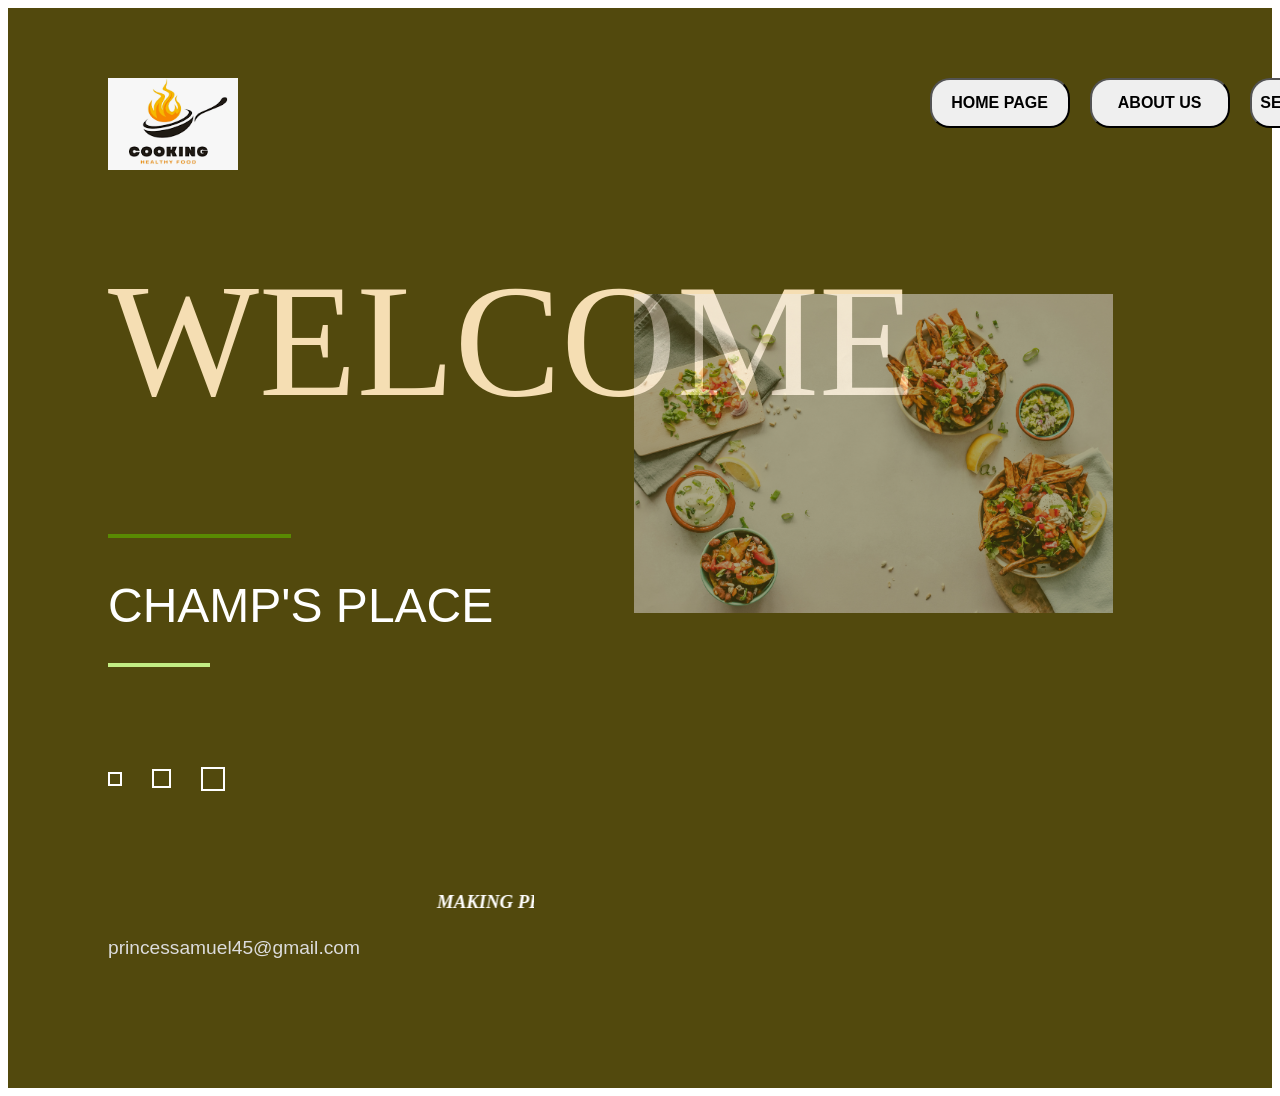
==== index.html @ 6b11e823 "Add JavaScript function     Two functions where added     first function get the valid name of user " ====
<!DOCTYPE html>
<html lang="en">
<head>
    <meta charset="UTF-8">
    <meta name="viewport" content="width=device-width, initial-scale=1.0">
    <title>Document</title>
</head>
<body>
    <style>
        .main-container{
            background-color: rgb(82, 73, 13);
            box-sizing: border-box;
            width: 100%;
            height: 1080px;
            padding-left: 100px;
            padding-right: 100px;
            padding-top: 70px;
        }

        .logo-and-link-container{
            display: flex;
        }

        .home-page{
           margin-left: 65%;
           margin-right: 20px;
        }

        .about-us{
            margin-right:20px;
        }

        .service-paga{
            margin-left: 20px;
        }
        a{
            text-decoration: none;
            color: black;
            font-weight:bolder;
            font-size: larger;
            font-family: 'Gill Sans', 'Gill Sans MT', Calibri, 'Trebuchet MS', sans-serif;
            
            
        }

        button{
            width: 140px;
            height: 50px;
            border-radius: 20px;
        }

        button:hover{
            width: 160px;
            background-color: rgb(151, 173, 6);
            transition: 0.4s;
            
        }

        a:hover{
            color:white;
        }
        .section-container{
            display: flex;
        }
        .section1{
            width: 40%;
            height: 500px;
            
        }
        .welcome{
            margin-top: 75px;
            font-size: 1000%;
            color: wheat;
        }
        .page-info{
            font-family:'Gill Sans', 'Gill Sans MT', Calibri, 'Trebuchet MS', sans-serif;
            font-size: 300%;
            margin-top: 40px;
            color: white;
            
        }

        h3{
            
            margin-top: 100px;
            color: white;
        }
     
        .section2{
            margin-left: 100px;
            margin-top: 120px;
            width: 100%;
            opacity: 0.5;
        }
        .line1{
            margin-top: 100px;
            width: 42%;
            border: 2px solid rgb(89, 138, 2);
        }
        .line2{
            margin-top: 30px;
            width: 23%;
            border: 2px solid rgb(195, 237, 131);
        }
        .box-container{
            display: flex;
            align-items: center;
        }
        .box-one{
            height: 10px;
            width: 10px;
            border: 2px solid white;
            margin-top: 100px;
            
        }

        .box-two{
            height: 15px;
            width: 15px;
            border: 2px solid white;
            margin-top: 100px;
            margin-left: 30px;
        }
        .box-three{
            height: 20px;
            width: 20px;
            border: 2px solid white;
            margin-top: 100px;
            margin-left:30px ;
        }

        p{
            font-family: 'Gill Sans', 'Gill Sans MT', Calibri, 'Trebuchet MS', sans-serif;
            font-size: larger;
            color: gainsboro;
        }



        
       

    </style>
    <div class="main-container">
        <div class="logo-and-link-container">
       <div class="logo"><img src="food_logo.png" width="130px" height="auto"></div>
       <div class="home-page"><button><a href="">HOME PAGE</a></button></div>
       <div class="about-us"><button><a href="about_us.html">ABOUT US</a></button></div>
       <div class="service-page"><button><a href="">SERVICE PAGE</a></button></div>
    </div>
    <div class="section-container">
    <div class="section1">
    <div class="welcome">WELCOME</div>
    <div class="line1"></div>
    <div class="page-info">CHAMP'S PLACE</div>
    <div class="line2"></div>
    <div class="box-container">
        <div class="box-one"></div>
        <div class="box-two"></div>
        <div class="box-three"></div>
    </div>
    <h3><em><marquee> MAKING PEOPLE HAPPY: Eat, Merry, and be Happy 'gotcha'</marquee></em></h3>
    <p>princessamuel45@gmail.com</p>
    </div>
    <div class="section2">
        <img src="food.jpeg" width="89%" height="auto">
    </div>
    </div>
    </div>
    <script>
            let getName = prompt("Enter your name",'name')
            
            function getNameInfo(){
            if(getName.toUpperCase() ==="PRINCE OBOT"){
                alert('VERIFIED')
            }
            else{
                alert('FAILED VERIFICATION')
            }
        }
            getNameInfo()

            let getPassword = prompt("Enter your password")
            function getPasswordInfo(){
                if(getPassword === '123456'){
                    alert("COMPLETE VERIFICATION")
                }
                else{
                    alert('INCOMPLETE VERIFICATION')
                }
            }
            getPasswordInfo()
            
    </script>
</body>
</html>
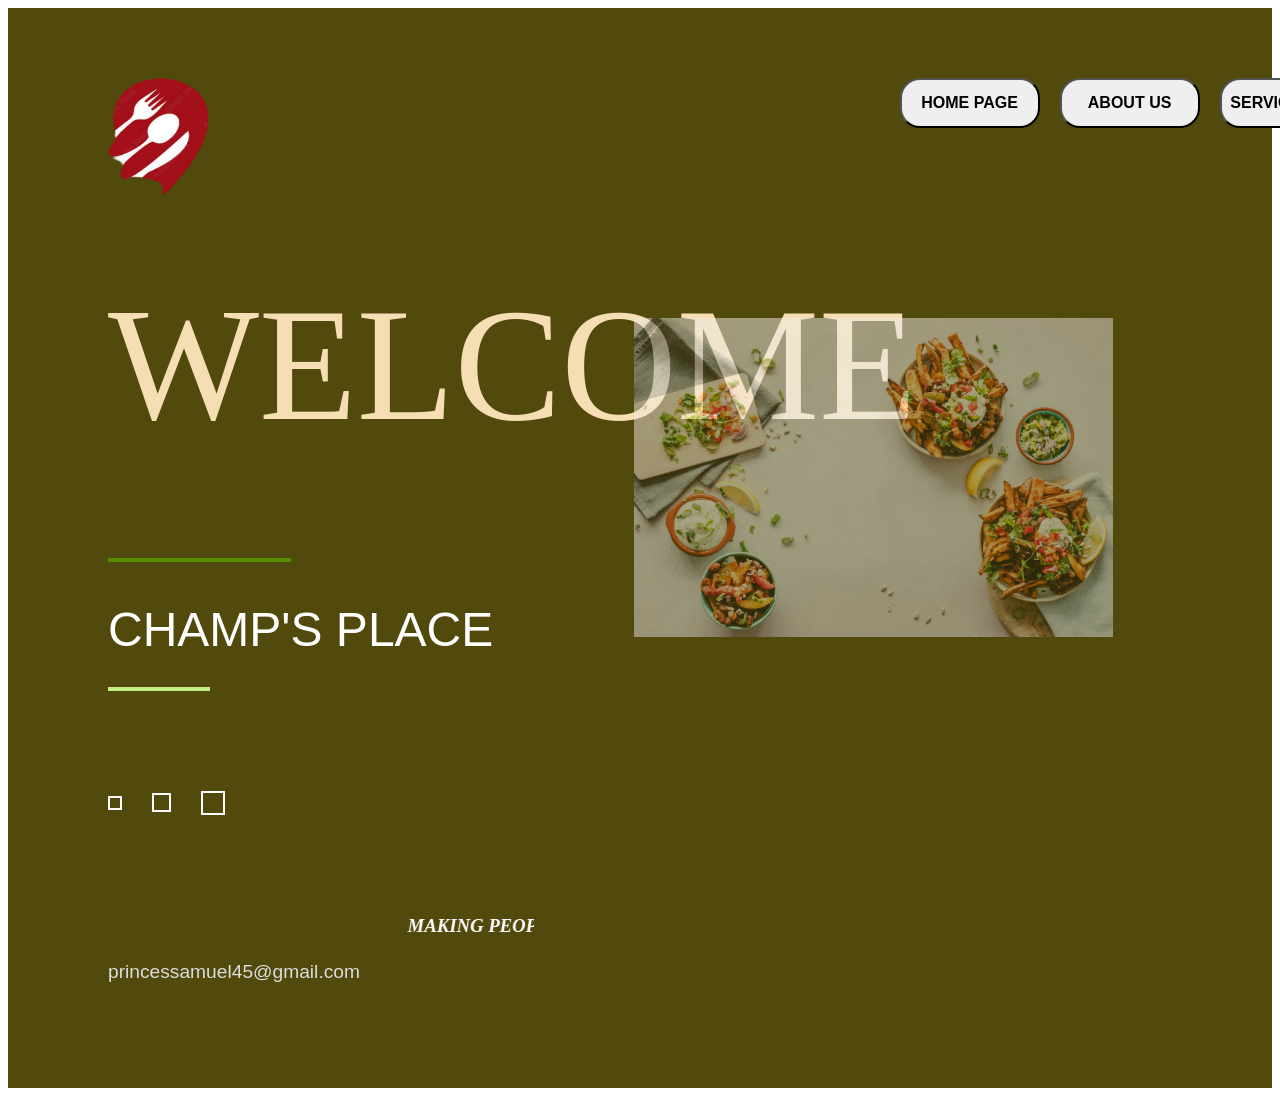
==== commit ec864380: "Add a different logo" ====
--- a/index.html
+++ b/index.html
@@ -143,7 +143,7 @@
     </style>
     <div class="main-container">
         <div class="logo-and-link-container">
-       <div class="logo"><img src="food_logo.png" width="130px" height="auto"></div>
+       <div class="logo"><img src="logo.png" width="100px" height="auto"></div>
        <div class="home-page"><button><a href="">HOME PAGE</a></button></div>
        <div class="about-us"><button><a href="about_us.html">ABOUT US</a></button></div>
        <div class="service-page"><button><a href="">SERVICE PAGE</a></button></div>
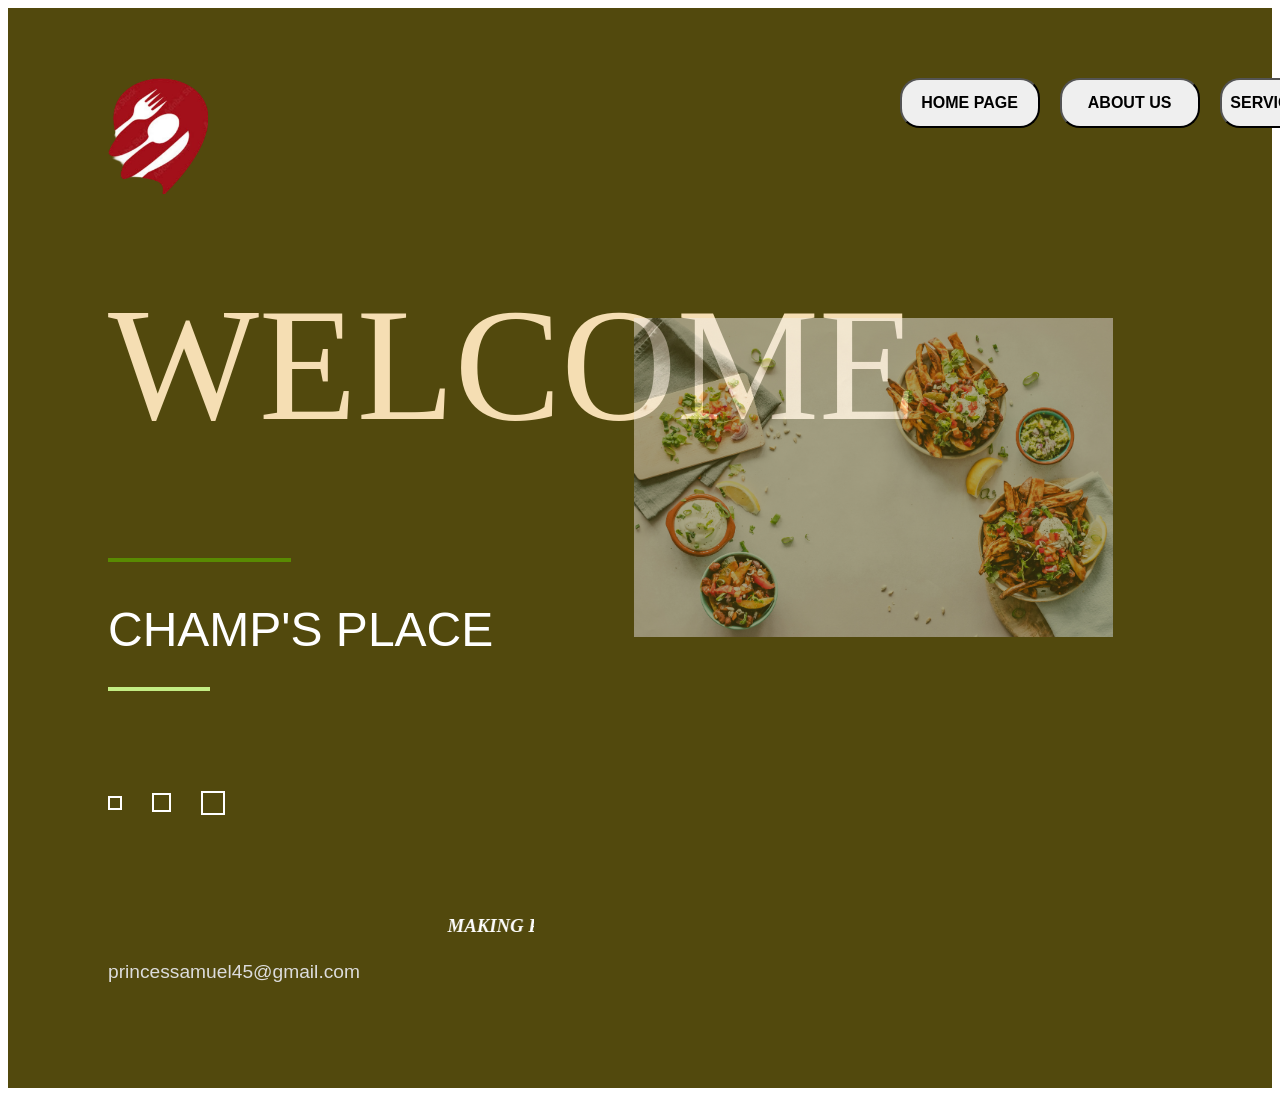
==== commit 001df3d9: "Add service_page link" ====
--- a/index.html
+++ b/index.html
@@ -47,12 +47,13 @@
             width: 140px;
             height: 50px;
             border-radius: 20px;
+            transition: 0.5s;
         }
 
         button:hover{
             width: 160px;
+
             background-color: rgb(151, 173, 6);
-            transition: 0.4s;
             
         }
 
@@ -134,8 +135,7 @@
             font-size: larger;
             color: gainsboro;
         }
-
-
+       
 
         
        
@@ -144,9 +144,9 @@
     <div class="main-container">
         <div class="logo-and-link-container">
        <div class="logo"><img src="logo.png" width="100px" height="auto"></div>
-       <div class="home-page"><button><a href="">HOME PAGE</a></button></div>
+       <div class="home-page"><button><a href="index.html">HOME PAGE</a></button></div>
        <div class="about-us"><button><a href="about_us.html">ABOUT US</a></button></div>
-       <div class="service-page"><button><a href="">SERVICE PAGE</a></button></div>
+       <div class="service-page"><button><a href="service_page.html">SERVICE PAGE</a></button></div>
     </div>
     <div class="section-container">
     <div class="section1">
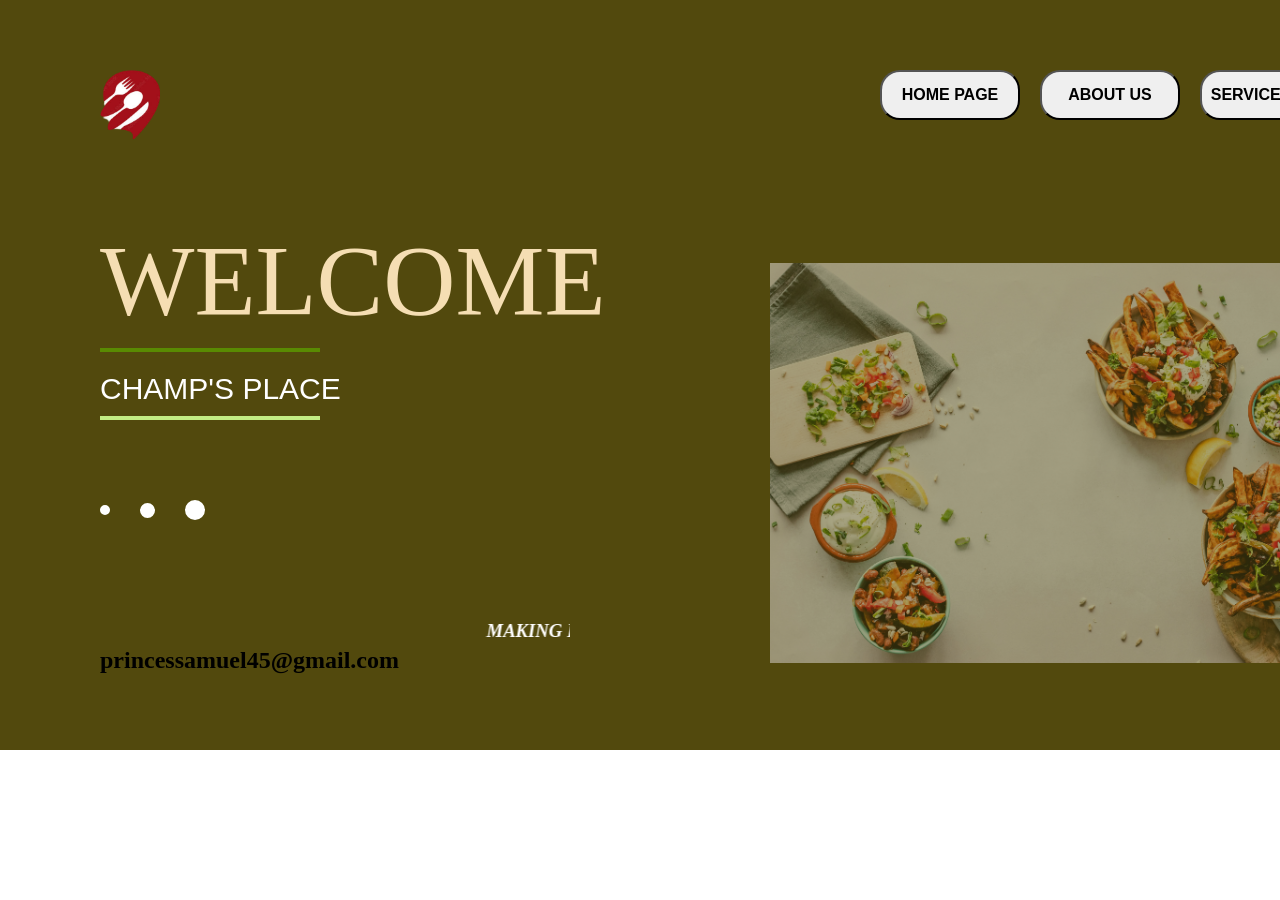
==== commit d9e5f29f: "Modify the measurement using pixel" ====
--- a/index.html
+++ b/index.html
@@ -3,15 +3,20 @@
 <head>
     <meta charset="UTF-8">
     <meta name="viewport" content="width=device-width, initial-scale=1.0">
-    <title>Document</title>
+    <title>home-page</title>
 </head>
 <body>
     <style>
+
+        *{
+            padding: 0px;
+            margin: 0px;
+            box-sizing: border-box;
+        }
         .main-container{
             background-color: rgb(82, 73, 13);
-            box-sizing: border-box;
-            width: 100%;
-            height: 1080px;
+            width: 1500px;
+            height: 750px;
             padding-left: 100px;
             padding-right: 100px;
             padding-top: 70px;
@@ -22,7 +27,7 @@
         }
 
         .home-page{
-           margin-left: 65%;
+           margin-left: 720px;
            margin-right: 20px;
         }
 
@@ -64,19 +69,19 @@
             display: flex;
         }
         .section1{
-            width: 40%;
-            height: 500px;
+            width: 470px;
+            height: auto;
             
         }
         .welcome{
-            margin-top: 75px;
-            font-size: 1000%;
+            margin-top: 80px;
+            font-size: 100px;
             color: wheat;
         }
         .page-info{
             font-family:'Gill Sans', 'Gill Sans MT', Calibri, 'Trebuchet MS', sans-serif;
-            font-size: 300%;
-            margin-top: 40px;
+            font-size: 30px;
+            margin-top: 20px;
             color: white;
             
         }
@@ -88,22 +93,22 @@
         }
      
         .section2{
-            margin-left: 100px;
+            margin-left: 200px;
             margin-top: 120px;
-            width: 100%;
             opacity: 0.5;
         }
         .line1{
-            margin-top: 100px;
-            width: 42%;
+            margin-top: 10px;
+            width: 220px;
             border: 2px solid rgb(89, 138, 2);
         }
         .line2{
-            margin-top: 30px;
-            width: 23%;
+            margin-top: 10px;
+            width: 220px;
             border: 2px solid rgb(195, 237, 131);
         }
         .box-container{
+            margin-top: 20px;
             display: flex;
             align-items: center;
         }
@@ -111,23 +116,28 @@
             height: 10px;
             width: 10px;
             border: 2px solid white;
-            margin-top: 100px;
-            
+            margin-top: 60px;
+            background-color: white;
+            border-radius: 20px;
         }
 
         .box-two{
             height: 15px;
             width: 15px;
             border: 2px solid white;
-            margin-top: 100px;
+            margin-top: 60px;
             margin-left: 30px;
+            background-color: white;
+            border-radius: 20px;
         }
         .box-three{
             height: 20px;
             width: 20px;
             border: 2px solid white;
-            margin-top: 100px;
+            margin-top: 60px;
             margin-left:30px ;
+            background-color: white;
+            border-radius: 20px;
         }
 
         p{
@@ -135,15 +145,13 @@
             font-size: larger;
             color: gainsboro;
         }
-       
-
         
        
 
     </style>
     <div class="main-container">
         <div class="logo-and-link-container">
-       <div class="logo"><img src="logo.png" width="100px" height="auto"></div>
+       <div class="logo"><img src="logo.png" width="60px" height="auto"></div>
        <div class="home-page"><button><a href="index.html">HOME PAGE</a></button></div>
        <div class="about-us"><button><a href="about_us.html">ABOUT US</a></button></div>
        <div class="service-page"><button><a href="service_page.html">SERVICE PAGE</a></button></div>
@@ -160,37 +168,13 @@
         <div class="box-three"></div>
     </div>
     <h3><em><marquee> MAKING PEOPLE HAPPY: Eat, Merry, and be Happy 'gotcha'</marquee></em></h3>
-    <p>princessamuel45@gmail.com</p>
+    <p><h2>princessamuel45@gmail.com</h2></p>
     </div>
     <div class="section2">
-        <img src="food.jpeg" width="89%" height="auto">
+        <img src="food.jpeg" width="600px" height="auto">
     </div>
     </div>
     </div>
-    <script>
-            let getName = prompt("Enter your name",'name')
-            
-            function getNameInfo(){
-            if(getName.toUpperCase() ==="PRINCE OBOT"){
-                alert('VERIFIED')
-            }
-            else{
-                alert('FAILED VERIFICATION')
-            }
-        }
-            getNameInfo()
-
-            let getPassword = prompt("Enter your password")
-            function getPasswordInfo(){
-                if(getPassword === '123456'){
-                    alert("COMPLETE VERIFICATION")
-                }
-                else{
-                    alert('INCOMPLETE VERIFICATION')
-                }
-            }
-            getPasswordInfo()
-            
-    </script>
+    
 </body>
 </html>
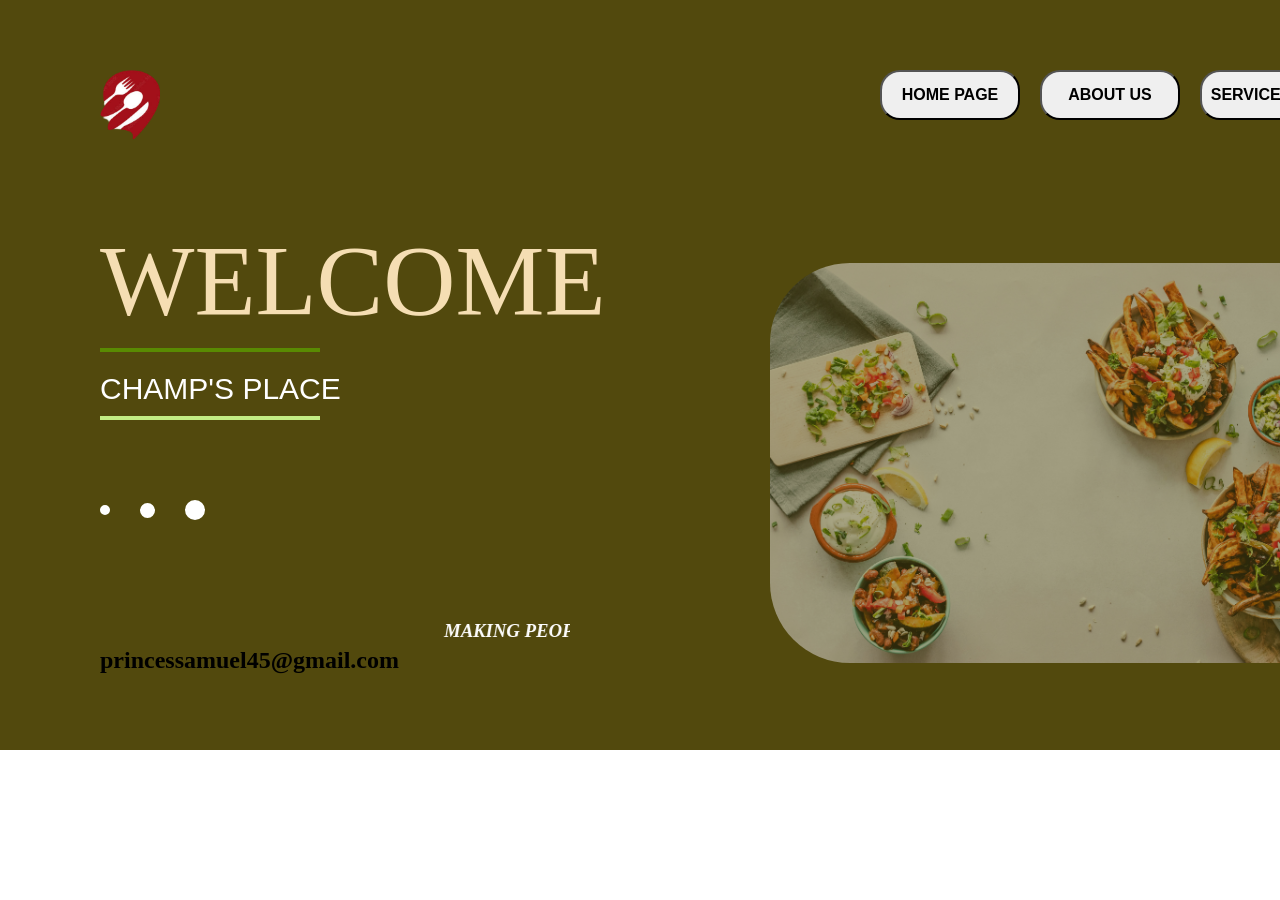
==== commit e0d00a52: "Add border radius" ====
--- a/index.html
+++ b/index.html
@@ -96,6 +96,7 @@
             margin-left: 200px;
             margin-top: 120px;
             opacity: 0.5;
+            
         }
         .line1{
             margin-top: 10px;
@@ -171,7 +172,7 @@
     <p><h2>princessamuel45@gmail.com</h2></p>
     </div>
     <div class="section2">
-        <img src="food.jpeg" width="600px" height="auto">
+        <img style="border-radius: 80px;" src="food.jpeg" width="600px" height="auto">
     </div>
     </div>
     </div>
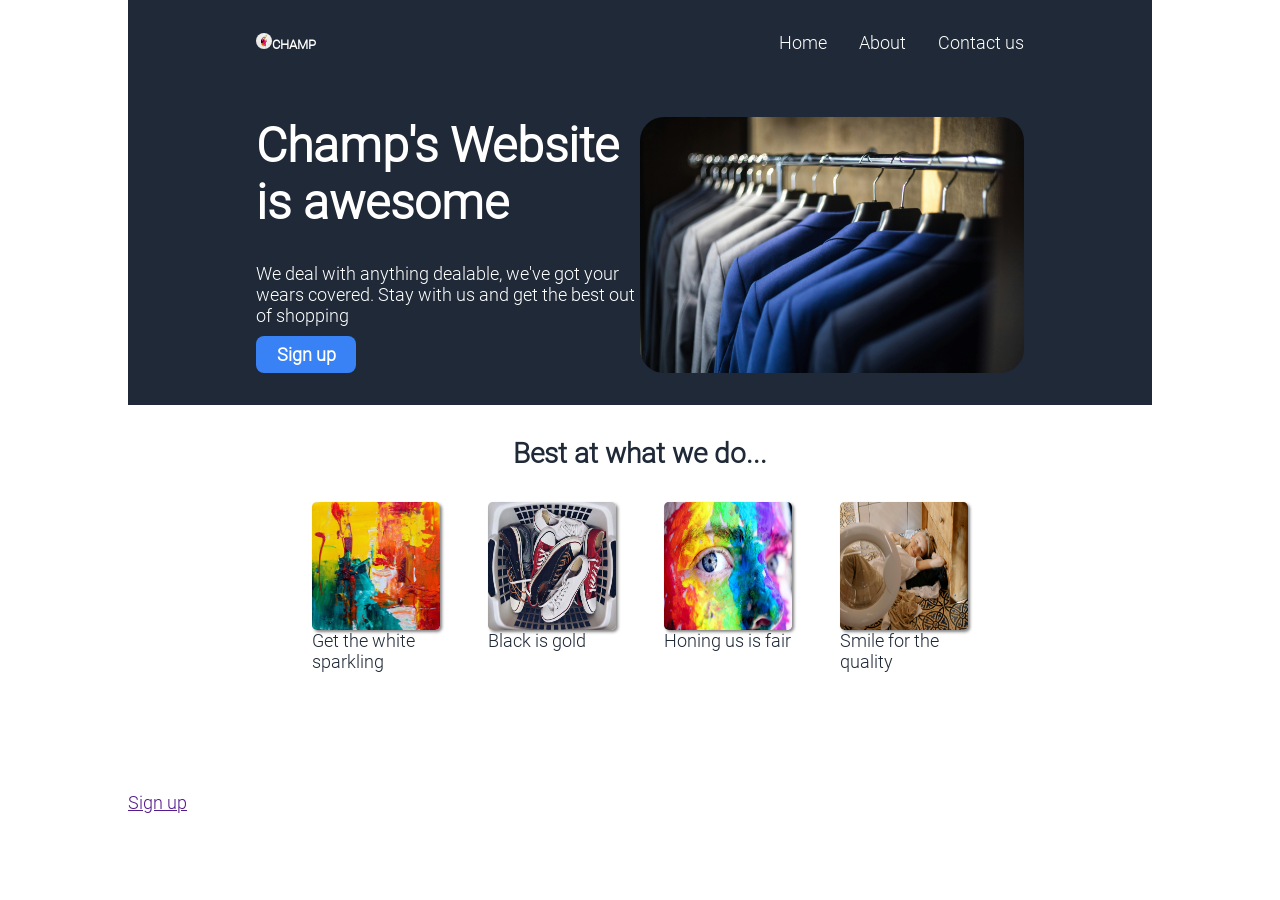
==== commit d8b1da1c: "Structure and style the header section" ====
--- a/index.html
+++ b/index.html
@@ -1,181 +1,70 @@
-<!DOCTYPE html>
-<html lang="en">
-<head>
-    <meta charset="UTF-8">
-    <meta name="viewport" content="width=device-width, initial-scale=1.0">
-    <title>home-page</title>
-</head>
-<body>
-    <style>
-
-        *{
-            padding: 0px;
-            margin: 0px;
-            box-sizing: border-box;
-        }
-        .main-container{
-            background-color: rgb(82, 73, 13);
-            width: 1500px;
-            height: 750px;
-            padding-left: 100px;
-            padding-right: 100px;
-            padding-top: 70px;
-        }
-
-        .logo-and-link-container{
-            display: flex;
-        }
-
-        .home-page{
-           margin-left: 720px;
-           margin-right: 20px;
-        }
-
-        .about-us{
-            margin-right:20px;
-        }
-
-        .service-paga{
-            margin-left: 20px;
-        }
-        a{
-            text-decoration: none;
-            color: black;
-            font-weight:bolder;
-            font-size: larger;
-            font-family: 'Gill Sans', 'Gill Sans MT', Calibri, 'Trebuchet MS', sans-serif;
-            
-            
-        }
-
-        button{
-            width: 140px;
-            height: 50px;
-            border-radius: 20px;
-            transition: 0.5s;
-        }
-
-        button:hover{
-            width: 160px;
-
-            background-color: rgb(151, 173, 6);
-            
-        }
-
-        a:hover{
-            color:white;
-        }
-        .section-container{
-            display: flex;
-        }
-        .section1{
-            width: 470px;
-            height: auto;
-            
-        }
-        .welcome{
-            margin-top: 80px;
-            font-size: 100px;
-            color: wheat;
-        }
-        .page-info{
-            font-family:'Gill Sans', 'Gill Sans MT', Calibri, 'Trebuchet MS', sans-serif;
-            font-size: 30px;
-            margin-top: 20px;
-            color: white;
-            
-        }
-
-        h3{
-            
-            margin-top: 100px;
-            color: white;
-        }
-     
-        .section2{
-            margin-left: 200px;
-            margin-top: 120px;
-            opacity: 0.5;
-            
-        }
-        .line1{
-            margin-top: 10px;
-            width: 220px;
-            border: 2px solid rgb(89, 138, 2);
-        }
-        .line2{
-            margin-top: 10px;
-            width: 220px;
-            border: 2px solid rgb(195, 237, 131);
-        }
-        .box-container{
-            margin-top: 20px;
-            display: flex;
-            align-items: center;
-        }
-        .box-one{
-            height: 10px;
-            width: 10px;
-            border: 2px solid white;
-            margin-top: 60px;
-            background-color: white;
-            border-radius: 20px;
-        }
-
-        .box-two{
-            height: 15px;
-            width: 15px;
-            border: 2px solid white;
-            margin-top: 60px;
-            margin-left: 30px;
-            background-color: white;
-            border-radius: 20px;
-        }
-        .box-three{
-            height: 20px;
-            width: 20px;
-            border: 2px solid white;
-            margin-top: 60px;
-            margin-left:30px ;
-            background-color: white;
-            border-radius: 20px;
-        }
-
-        p{
-            font-family: 'Gill Sans', 'Gill Sans MT', Calibri, 'Trebuchet MS', sans-serif;
-            font-size: larger;
-            color: gainsboro;
-        }
-        
-       
-
-    </style>
-    <div class="main-container">
-        <div class="logo-and-link-container">
-       <div class="logo"><img src="logo.png" width="60px" height="auto"></div>
-       <div class="home-page"><button><a href="index.html">HOME PAGE</a></button></div>
-       <div class="about-us"><button><a href="about_us.html">ABOUT US</a></button></div>
-       <div class="service-page"><button><a href="service_page.html">SERVICE PAGE</a></button></div>
-    </div>
-    <div class="section-container">
-    <div class="section1">
-    <div class="welcome">WELCOME</div>
-    <div class="line1"></div>
-    <div class="page-info">CHAMP'S PLACE</div>
-    <div class="line2"></div>
-    <div class="box-container">
-        <div class="box-one"></div>
-        <div class="box-two"></div>
-        <div class="box-three"></div>
-    </div>
-    <h3><em><marquee> MAKING PEOPLE HAPPY: Eat, Merry, and be Happy 'gotcha'</marquee></em></h3>
-    <p><h2>princessamuel45@gmail.com</h2></p>
-    </div>
-    <div class="section2">
-        <img style="border-radius: 80px;" src="food.jpeg" width="600px" height="auto">
-    </div>
-    </div>
-    </div>
-    
-</body>
-</html>
+<!DOCTYPE html>
+<html lang="en">
+<head>
+    <meta charset="UTF-8">
+    <meta name="viewport" content="width=device-width, initial-scale=1.0">
+    <link rel="stylesheet" href="pages/style.css">
+    <title>Landing Page</title>
+</head>
+<body>
+    <header>
+        <h2 class="logo-text"><img class="logo-icon" src="images/logo.jpeg" alt="">CHAMP</h2>
+        <nav>
+            <ul>
+                <li><a href="#">Home</a></li>
+                <li><a href="#">About</a></li>
+                <li><a href="#">Contact us</a></li>
+            </ul>
+        </nav>
+    </header>
+    <main>
+        <article class="website-description-article">
+            <section class="text-section">
+                <section class="sub-text-section">
+                <h1>Champ's Website is awesome</h1>
+                <p>We deal with anything dealable, we've got your wears covered. Stay with us and get the best out of shopping</p>
+                </section>
+                <a href="#">Sign up</a>
+            </section>
+            <section class="image-section">
+                <img src="images/clothes.jpg" alt="clothes-pic">
+            </section>
+        </article>
+        <article class="random-information-article">
+            <h2>Best at what we do...</h2>
+            <section class="random-information-section">
+                <section>
+                <img src="images/paint1.jpeg" alt="">
+                <p>Get the white sparkling</p>
+                </section>
+                <section>
+                    <img src="images/clothes2.jpg" alt="">
+                    <p>Black is gold</p>
+                </section>
+                <section>
+                    <img src="images/paint2.jpeg" alt="">
+                    <p>Honing us is fair</p>
+                </section>
+                <section>
+                    <img src="images/clothes3.jpg" alt="">
+                    <p>Smile for the quality</p>
+                </section>
+            </section>
+        </article>
+        <article class="testimonial-article">
+            <section>I really recommend anyone who desire to work with <span>Champ</span>. It is quite a very pleasant experience working with them.</section>
+            <p>Williams, F.</p>
+        </article>
+        <article class="sign-up-product-article">
+            <section>
+                <h3>Call to action! it's time!</h3>
+                <p>Sign up for our product for clicking that button right over there</p>
+            </section>
+            <a href="">Sign up</a>
+        </article>
+    </main>
+    <footer>
+        Copyright &copy; The Odin Project 2021
+    </footer>
+</body>
+</html>
--- a/pages/style.css
+++ b/pages/style.css
@@ -0,0 +1,135 @@
+*, *::before, *::after{
+    box-sizing: border-box;
+    padding: 0;
+    margin: 0;
+}
+:root{
+    --cl-lightblue : #3882F6;
+    --cl-darkblue :#1F2937;
+    --cl-white : white;
+
+    --fw-bold : 900;
+    --fw-light : 400;
+
+    --fs-big : 3rem;
+    --fs-small : .8rem;
+    --fs-medium : 1.15rem;
+
+    --pd-big : 2rem 8rem;
+}
+@font-face {
+    font-family: Roboto;
+    src: url(../fonts/Roboto/Roboto-Bold.ttf);
+    font-weight: var(--fw-bold);
+}
+@font-face {
+    font-family: Roboto;
+    src: url(../fonts/Roboto/Roboto-Light.ttf);
+    font-weight: var(--fw-light);
+}
+body{
+    display: flex;
+    flex-direction: column;
+    padding: 0 8rem;
+    font-family: Roboto;
+    font-size: var(--fs-medium);
+    font-weight: var(--fw-light);
+    color: var(--cl-white);
+}
+header, .website-description-article, footer{
+    padding: var(--pd-big);
+}
+header{
+    display: flex;
+    align-items: center;
+    justify-content: space-between;
+    background: var(--cl-darkblue);
+}
+.logo-text{
+    font-family: Roboto, sans-serif;
+    font-weight: var(--fw-bold);
+    font-size: var(--fs-small);
+    color: var(--cl-white);
+}
+.logo-icon{
+    max-width: 1rem;
+    height: 1rem;
+    border-radius: 50%;
+}
+nav ul{
+    display: flex;
+    gap: 2rem;
+}
+nav ul li{
+    list-style: none;
+}
+nav ul li a{
+    text-decoration: none;
+    color: var(--cl-white);
+}
+main{
+    display: flex;
+    flex-direction: column;
+}
+.website-description-article{
+    display: flex;
+    justify-content: space-between;
+    background: var(--cl-darkblue);
+}
+.text-section{
+    flex: 1;
+    display: flex;
+    flex-direction: column;
+    justify-content: space-between;
+}
+.text-section h1{
+    font-weight: var(--fw-bold);
+    font-size: var(--fs-big);
+}
+.text-section a{
+    text-decoration: none;
+    background: var(--cl-lightblue);
+    border-radius: .5rem;
+    color: var(--cl-white);
+    padding: .5rem;
+    max-width: 100px;
+    text-align: center;
+    font-weight: var(--fw-bold);
+}
+.sub-text-section{
+    display: flex;
+    flex-direction: column;
+    gap: 2rem;
+}
+.image-section{
+    flex: 1;
+    display: flex;
+}
+.image-section img{
+    width: 100%;
+    border-radius: 1.5rem;
+}
+.random-information-article{
+    display: flex;
+    flex-direction: column;
+    align-items: center;
+    gap: 2rem;
+    padding: var(--pd-big);
+    color: var(--cl-darkblue);
+}
+.random-information-section{
+    display: flex;
+    justify-content: center;
+    gap: 3rem;
+}
+.random-information-section section{
+    display: flex;
+    flex-direction: column;
+    max-width: 8rem;
+}
+.random-information-section img{
+    width: 100%;
+    height: 8rem;
+    border-radius: .3rem;
+    box-shadow: 2px 2px 3px rgb(14, 11, 11, 0.5);
+}
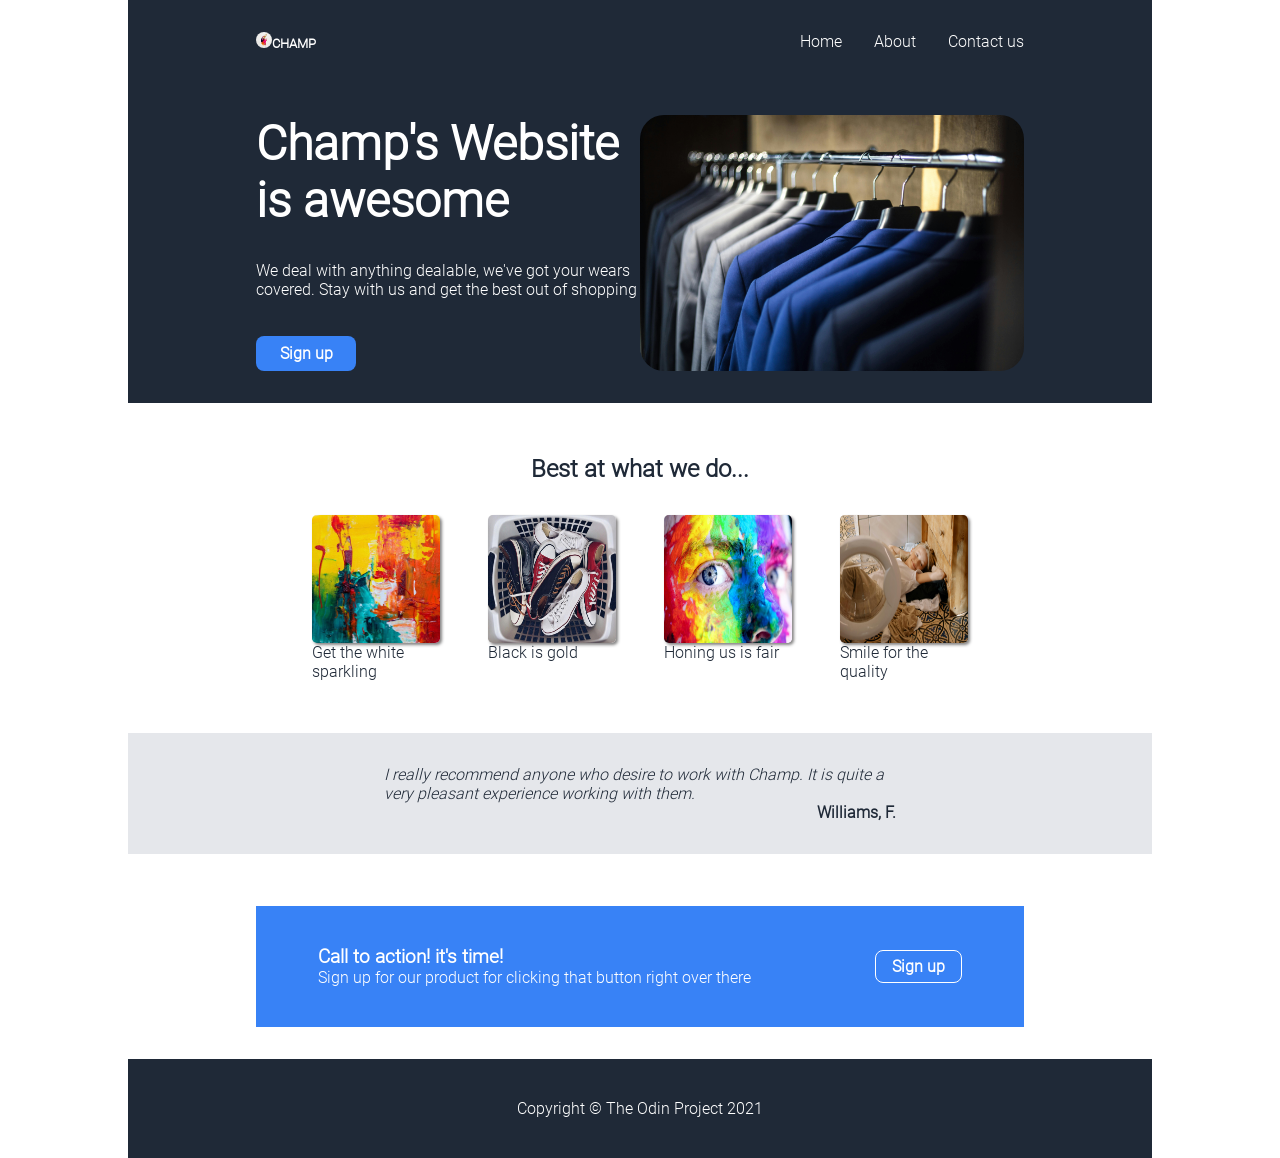
==== commit 431e6194: "Style the main section and footer" ====
--- a/index.html
+++ b/index.html
@@ -56,11 +56,13 @@
             <p>Williams, F.</p>
         </article>
         <article class="sign-up-product-article">
+        <section class="sign-up-product-section">
             <section>
                 <h3>Call to action! it's time!</h3>
                 <p>Sign up for our product for clicking that button right over there</p>
             </section>
             <a href="">Sign up</a>
+        </section>
         </article>
     </main>
     <footer>
--- a/pages/style.css
+++ b/pages/style.css
@@ -6,6 +6,7 @@
 :root{
     --cl-lightblue : #3882F6;
     --cl-darkblue :#1F2937;
+    --cl-lightgrey : #E5E7EB;
     --cl-white : white;
 
     --fw-bold : 900;
@@ -13,10 +14,14 @@
 
     --fs-big : 3rem;
     --fs-small : .8rem;
-    --fs-medium : 1.15rem;
+    --fs-medium : 1rem;
 
     --pd-big : 2rem 8rem;
+    --pd-x : 0 8rem;
+    --pd-y : 2.5rem 0;
+
 }
+
 @font-face {
     font-family: Roboto;
     src: url(../fonts/Roboto/Roboto-Bold.ttf);
@@ -27,11 +32,12 @@
     src: url(../fonts/Roboto/Roboto-Light.ttf);
     font-weight: var(--fw-light);
 }
+
 body{
     display: flex;
     flex-direction: column;
     padding: 0 8rem;
-    font-family: Roboto;
+    font-family: Roboto, sans-serif;
     font-size: var(--fs-medium);
     font-weight: var(--fw-light);
     color: var(--cl-white);
@@ -70,6 +76,7 @@
 main{
     display: flex;
     flex-direction: column;
+    gap: 20px;
 }
 .website-description-article{
     display: flex;
@@ -132,4 +139,44 @@
     height: 8rem;
     border-radius: .3rem;
     box-shadow: 2px 2px 3px rgb(14, 11, 11, 0.5);
+}
+.testimonial-article{
+    padding: var(--pd-big);
+    background: var(--cl-lightgrey);
+}
+.testimonial-article section{
+    padding: var(--pd-x);
+    font-weight: var(--fw-light);
+    font-style: italic;
+    color: var(--cl-darkblue);
+}
+.testimonial-article p{
+    padding: var(--pd-x);
+    color: var(--cl-darkblue);
+    font-weight: var(--fw-bold);
+    font-size: var(--fs-medium);
+    text-align: right;
+}
+.sign-up-product-article{
+    padding: var(--pd-big);
+}
+.sign-up-product-section{
+    display: flex;
+    justify-content: space-around;
+    align-items: center;
+    background: var(--cl-lightblue);
+    padding: var(--pd-y);
+}
+.sign-up-product-section a{
+    text-decoration: none;
+    border: 0.1rem solid var(--cl-white);
+    color: var(--cl-white);
+    font-weight: var(--fw-bold);
+    padding: .4rem 1rem;
+    border-radius: .5rem;
+}
+footer{
+    text-align: center;
+    padding: var(--pd-y);
+    background: var(--cl-darkblue);
 }
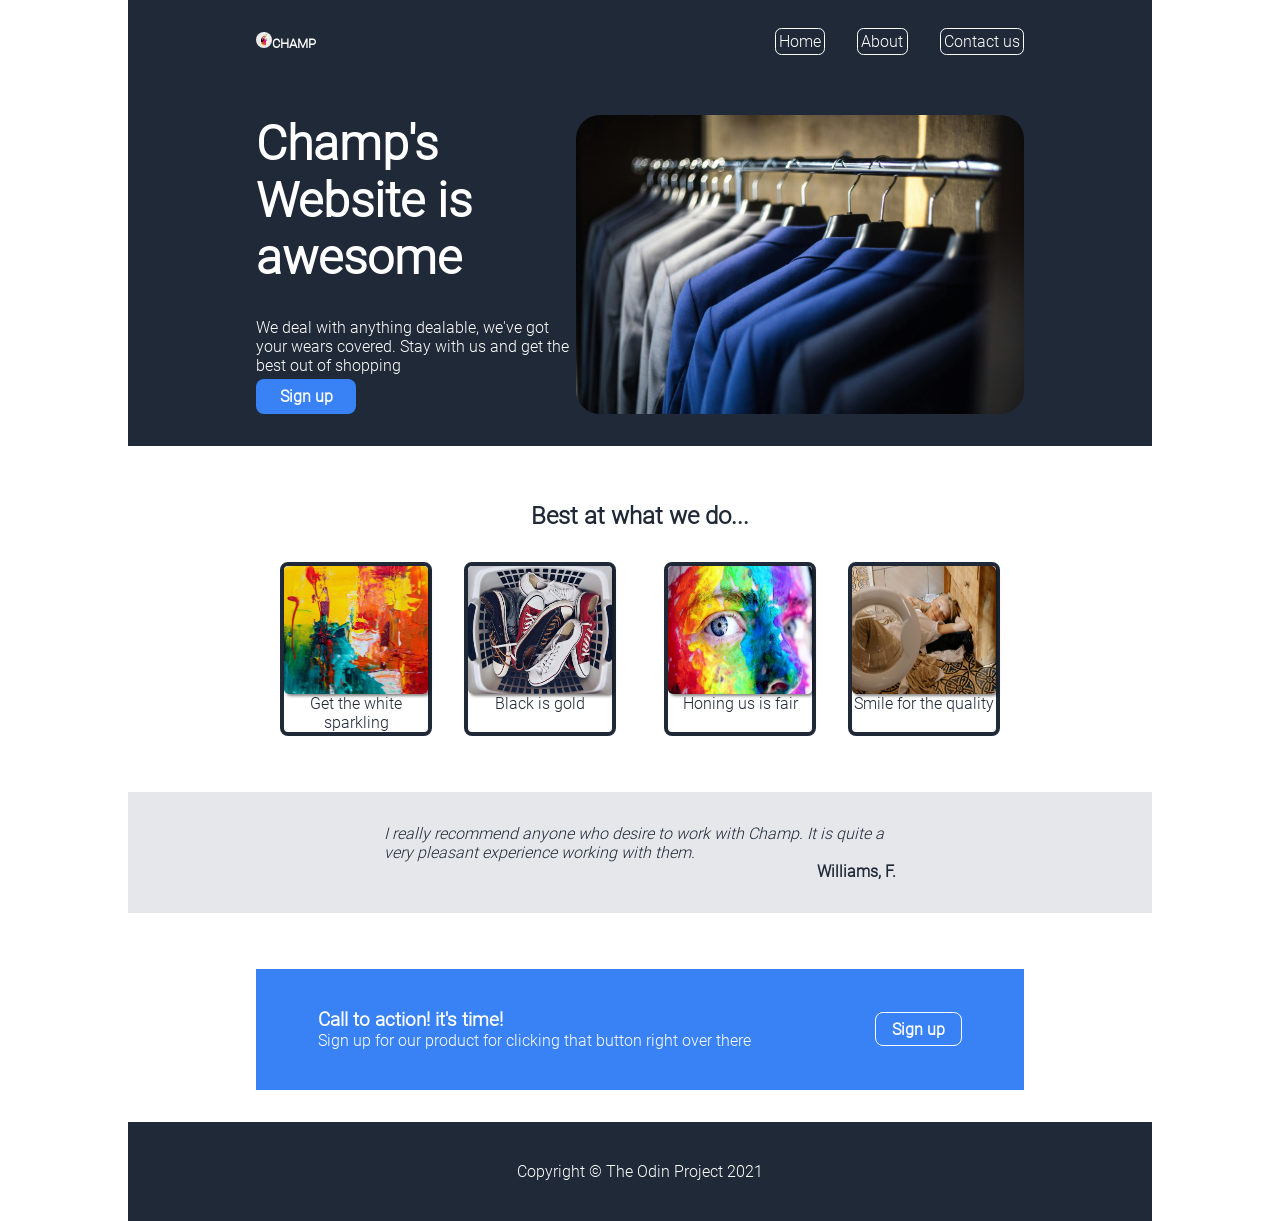
==== commit 47b8e1c7: "Add media query for better view on mobile device" ====
--- a/index.html
+++ b/index.html
@@ -1,72 +1,88 @@
 <!DOCTYPE html>
 <html lang="en">
-<head>
-    <meta charset="UTF-8">
-    <meta name="viewport" content="width=device-width, initial-scale=1.0">
-    <link rel="stylesheet" href="pages/style.css">
+  <head>
+    <meta charset="UTF-8" />
+    <meta name="viewport" content="width=device-width, initial-scale=1.0" />
+    <link rel="stylesheet" href="pages/style.css" />
     <title>Landing Page</title>
-</head>
-<body>
+  </head>
+  <body>
+    <div class="content">
     <header>
-        <h2 class="logo-text"><img class="logo-icon" src="images/logo.jpeg" alt="">CHAMP</h2>
+      <div class="sub-header">
+        <h2 class="logo-text">
+          <img class="logo-icon" src="images/logo.jpeg" alt="" />CHAMP
+        </h2>
         <nav>
-            <ul>
-                <li><a href="#">Home</a></li>
-                <li><a href="#">About</a></li>
-                <li><a href="#">Contact us</a></li>
-            </ul>
+          <ul>
+            <li><a href="#">Home</a></li>
+            <li><a href="#">About</a></li>
+            <li><a href="#">Contact us</a></li>
+          </ul>
         </nav>
+    </div>
     </header>
     <main>
-        <article class="website-description-article">
-            <section class="text-section">
-                <section class="sub-text-section">
-                <h1>Champ's Website is awesome</h1>
-                <p>We deal with anything dealable, we've got your wears covered. Stay with us and get the best out of shopping</p>
-                </section>
-                <a href="#">Sign up</a>
-            </section>
-            <section class="image-section">
-                <img src="images/clothes.jpg" alt="clothes-pic">
-            </section>
-        </article>
-        <article class="random-information-article">
-            <h2>Best at what we do...</h2>
-            <section class="random-information-section">
-                <section>
-                <img src="images/paint1.jpeg" alt="">
-                <p>Get the white sparkling</p>
-                </section>
-                <section>
-                    <img src="images/clothes2.jpg" alt="">
-                    <p>Black is gold</p>
-                </section>
-                <section>
-                    <img src="images/paint2.jpeg" alt="">
-                    <p>Honing us is fair</p>
-                </section>
-                <section>
-                    <img src="images/clothes3.jpg" alt="">
-                    <p>Smile for the quality</p>
-                </section>
-            </section>
-        </article>
-        <article class="testimonial-article">
-            <section>I really recommend anyone who desire to work with <span>Champ</span>. It is quite a very pleasant experience working with them.</section>
-            <p>Williams, F.</p>
-        </article>
-        <article class="sign-up-product-article">
+      <article class="website-description-article">
+        <section class="text-section">
+          <section class="sub-text-section">
+            <h1>Champ's Website is awesome</h1>
+            <p>
+              We deal with anything dealable, we've got your wears covered. Stay
+              with us and get the best out of shopping
+            </p>
+          </section>
+          <a href="#">Sign up</a>
+        </section>
+        <section class="image-section">
+          <img src="images/clothes.jpg" alt="clothes-pic" />
+        </section>
+      </article>
+      <article class="random-information-article">
+        <h2>Best at what we do...</h2>
+        <section class="random-information-section">
+        <div class="partition-section">
+          <section>
+            <img src="images/paint1.jpeg" alt="" />
+            <p>Get the white sparkling</p>
+          </section>
+          <section>
+            <img src="images/clothes2.jpg" alt="" />
+            <p>Black is gold</p>
+          </section>
+          </div>
+          <div class="partition-section">
+          <section>
+            <img src="images/paint2.jpeg" alt="" />
+            <p>Honing us is fair</p>
+          </section>
+          <section>
+            <img src="images/clothes3.jpg" alt="" />
+            <p>Smile for the quality</p>
+          </section>
+          </div>
+        </section>
+      </article>
+      <article class="testimonial-article">
+        <section>
+          I really recommend anyone who desire to work with <span>Champ</span>.
+          It is quite a very pleasant experience working with them.
+        </section>
+        <p>Williams, F.</p>
+      </article>
+      <article class="sign-up-product-article">
         <section class="sign-up-product-section">
-            <section>
-                <h3>Call to action! it's time!</h3>
-                <p>Sign up for our product for clicking that button right over there</p>
-            </section>
-            <a href="">Sign up</a>
+          <section>
+            <h3>Call to action! it's time!</h3>
+            <p>
+              Sign up for our product for clicking that button right over there
+            </p>
+          </section>
+          <a href="">Sign up</a>
         </section>
-        </article>
+      </article>
     </main>
-    <footer>
-        Copyright &copy; The Odin Project 2021
-    </footer>
-</body>
-</html>+    <footer>Copyright &copy; The Odin Project 2021</footer>
+    </div>
+  </body>
+</html>
--- a/pages/style.css
+++ b/pages/style.css
@@ -1,182 +1,261 @@
-*, *::before, *::after{
-    box-sizing: border-box;
+*,
+*::before,
+*::after {
+  box-sizing: border-box;
+  padding: 0;
+  margin: 0;
+}
+:root {
+  --cl-lightblue: #3882f6;
+  --cl-darkblue: #1f2937;
+  --cl-lightgrey: #e5e7eb;
+  --cl-white: white;
+
+  --fw-bold: 900;
+  --fw-light: 400;
+
+  --fs-big: 3rem;
+  --fs-small: 0.8rem;
+  --fs-medium: 1rem;
+
+  --pd-big: 2rem 8rem;
+  --pd-x: 0 8rem;
+  --pd-y: 2.5rem 0;
+}
+
+@font-face {
+  font-family: Roboto;
+  src: url(../fonts/Roboto/Roboto-Bold.ttf);
+  font-weight: var(--fw-bold);
+}
+@font-face {
+  font-family: Roboto;
+  src: url(../fonts/Roboto/Roboto-Light.ttf);
+  font-weight: var(--fw-light);
+}
+
+body {
+  display: flex;
+  flex-direction: column;
+  align-items: center;
+  padding: 0 8rem;
+  font-family: Roboto, sans-serif;
+  font-size: var(--fs-medium);
+  font-weight: var(--fw-light);
+  color: var(--cl-white);
+}
+header,
+.website-description-article,
+footer {
+  padding: var(--pd-big);
+}
+header {
+  display: flex;
+  background: var(--cl-darkblue);
+}
+.sub-header {
+  display: flex;
+  flex: 1;
+  align-items: center;
+  justify-content: space-between;
+}
+.logo-text {
+  flex: 1;
+  font-family: Roboto, sans-serif;
+  font-weight: var(--fw-bold);
+  font-size: var(--fs-small);
+  color: var(--cl-white);
+}
+.logo-icon {
+  max-width: 1rem;
+  height: 1rem;
+  border-radius: 50%;
+}
+nav ul {
+  display: flex;
+  flex: 1;
+  gap: 2rem;
+}
+nav ul li {
+  list-style: none;
+}
+nav ul li a {
+  text-decoration: none;
+  color: var(--cl-white);
+  border: 0.1rem solid var(--cl-white);
+  padding: 0.2rem;
+  border-radius: 0.4rem;
+  transition: border 0.2s;
+}
+nav ul li a:hover {
+  border-color: transparent;
+}
+main {
+  display: flex;
+  flex-direction: column;
+  gap: 1.5rem;
+}
+.website-description-article {
+  display: flex;
+  justify-content: space-between;
+  background: var(--cl-darkblue);
+}
+.text-section {
+  max-width: 30rem;
+  min-width: 20rem;
+  display: flex;
+  flex-direction: column;
+  justify-content: space-between;
+}
+.text-section h1 {
+  font-weight: var(--fw-bold);
+  font-size: var(--fs-big);
+}
+.text-section a {
+  text-decoration: none;
+  background: var(--cl-lightblue);
+  border-radius: 0.5rem;
+  color: var(--cl-white);
+  padding: 0.5rem;
+  max-width: 100px;
+  text-align: center;
+  font-weight: var(--fw-bold);
+}
+.sub-text-section {
+  display: flex;
+  flex-direction: column;
+  gap: 2rem;
+}
+.image-section {
+  max-width: 30rem;
+  min-width: 20rem;
+  display: flex;
+}
+.image-section img {
+  width: 100%;
+  border-radius: 1.5rem;
+}
+.random-information-article {
+  display: flex;
+  flex-direction: column;
+  align-items: center;
+  gap: 2rem;
+  padding: var(--pd-big);
+  color: var(--cl-darkblue);
+}
+.random-information-section {
+  display: flex;
+  justify-content: center;
+  gap: 3rem;
+}
+.random-information-section section {
+  display: flex;
+  flex-direction: column;
+  max-width: 9.5rem;
+  border: 4px solid var(--cl-darkblue);
+  border-radius: 0.5rem;
+}
+.random-information-section img {
+  width: 100%;
+  height: 8rem;
+  border-radius: 0.3rem;
+  box-shadow: 2px 2px 3px rgb(14, 11, 11, 0.5);
+}
+.partition-section {
+  display: flex;
+  gap: 2rem;
+}
+.random-information-section p {
+  text-align: center;
+}
+.testimonial-article {
+  padding: var(--pd-big);
+  background: var(--cl-lightgrey);
+}
+.testimonial-article section {
+  padding: var(--pd-x);
+  font-weight: var(--fw-light);
+  font-style: italic;
+  color: var(--cl-darkblue);
+}
+.testimonial-article p {
+  padding: var(--pd-x);
+  color: var(--cl-darkblue);
+  font-weight: var(--fw-bold);
+  font-size: var(--fs-medium);
+  text-align: right;
+}
+.sign-up-product-article {
+  padding: var(--pd-big);
+}
+.sign-up-product-section {
+  display: flex;
+  justify-content: space-around;
+  align-items: center;
+  background: var(--cl-lightblue);
+  padding: var(--pd-y);
+}
+.sign-up-product-section a {
+  text-decoration: none;
+  border: 0.1rem solid var(--cl-white);
+  color: var(--cl-white);
+  font-weight: var(--fw-bold);
+  padding: 0.4rem 1rem;
+  border-radius: 0.5rem;
+}
+footer {
+  text-align: center;
+  padding: var(--pd-y);
+  background: var(--cl-darkblue);
+}
+@media (max-width: 1200px) {
+  :root {
+    --mx-width: 40rem;
+
+    --pd-x: 2rem 2rem;
+  }
+  .sub-header {
+    max-width: 30rem;
+    min-width: 20rem;
+  }
+  header {
+    max-width: var(--mx-width);
+  }
+  main {
+    max-width: 40rem;
+  }
+  .website-description-article {
+    flex-wrap: wrap;
+    gap: 3rem;
+    max-width: var(--mx-width);
+  }
+  .text-section {
+    gap: 1.5rem;
+  }
+  .random-information-section {
+    flex-wrap: wrap;
+  }
+  .partition-section {
+    max-width: 20rem;
+    min-width: 17rem;
+  }
+  .random-information-section,
+  .testimonial-article,
+  .random-information-article,
+  .sign-up-product-article,
+  footer {
+    max-width: var(--mx-width);
+  }
+  .testimonial-article section,
+  .testimonial-article p {
     padding: 0;
-    margin: 0;
-}
-:root{
-    --cl-lightblue : #3882F6;
-    --cl-darkblue :#1F2937;
-    --cl-lightgrey : #E5E7EB;
-    --cl-white : white;
-
-    --fw-bold : 900;
-    --fw-light : 400;
-
-    --fs-big : 3rem;
-    --fs-small : .8rem;
-    --fs-medium : 1rem;
-
-    --pd-big : 2rem 8rem;
-    --pd-x : 0 8rem;
-    --pd-y : 2.5rem 0;
-
-}
-
-@font-face {
-    font-family: Roboto;
-    src: url(../fonts/Roboto/Roboto-Bold.ttf);
-    font-weight: var(--fw-bold);
-}
-@font-face {
-    font-family: Roboto;
-    src: url(../fonts/Roboto/Roboto-Light.ttf);
-    font-weight: var(--fw-light);
-}
-
-body{
-    display: flex;
-    flex-direction: column;
-    padding: 0 8rem;
-    font-family: Roboto, sans-serif;
-    font-size: var(--fs-medium);
-    font-weight: var(--fw-light);
-    color: var(--cl-white);
-}
-header, .website-description-article, footer{
-    padding: var(--pd-big);
-}
-header{
-    display: flex;
-    align-items: center;
-    justify-content: space-between;
-    background: var(--cl-darkblue);
-}
-.logo-text{
-    font-family: Roboto, sans-serif;
-    font-weight: var(--fw-bold);
-    font-size: var(--fs-small);
-    color: var(--cl-white);
-}
-.logo-icon{
-    max-width: 1rem;
-    height: 1rem;
-    border-radius: 50%;
-}
-nav ul{
-    display: flex;
-    gap: 2rem;
-}
-nav ul li{
-    list-style: none;
-}
-nav ul li a{
-    text-decoration: none;
-    color: var(--cl-white);
-}
-main{
-    display: flex;
-    flex-direction: column;
-    gap: 20px;
-}
-.website-description-article{
-    display: flex;
-    justify-content: space-between;
-    background: var(--cl-darkblue);
-}
-.text-section{
-    flex: 1;
-    display: flex;
-    flex-direction: column;
-    justify-content: space-between;
-}
-.text-section h1{
-    font-weight: var(--fw-bold);
-    font-size: var(--fs-big);
-}
-.text-section a{
-    text-decoration: none;
-    background: var(--cl-lightblue);
-    border-radius: .5rem;
-    color: var(--cl-white);
-    padding: .5rem;
-    max-width: 100px;
+  }
+  .sign-up-product-section {
+    padding: var(--pd-x);
+  }
+  .sign-up-product-section a {
+    width: 120px;
     text-align: center;
-    font-weight: var(--fw-bold);
-}
-.sub-text-section{
-    display: flex;
-    flex-direction: column;
-    gap: 2rem;
-}
-.image-section{
-    flex: 1;
-    display: flex;
-}
-.image-section img{
-    width: 100%;
-    border-radius: 1.5rem;
-}
-.random-information-article{
-    display: flex;
-    flex-direction: column;
-    align-items: center;
-    gap: 2rem;
-    padding: var(--pd-big);
-    color: var(--cl-darkblue);
-}
-.random-information-section{
-    display: flex;
-    justify-content: center;
-    gap: 3rem;
-}
-.random-information-section section{
-    display: flex;
-    flex-direction: column;
-    max-width: 8rem;
-}
-.random-information-section img{
-    width: 100%;
-    height: 8rem;
-    border-radius: .3rem;
-    box-shadow: 2px 2px 3px rgb(14, 11, 11, 0.5);
-}
-.testimonial-article{
-    padding: var(--pd-big);
-    background: var(--cl-lightgrey);
-}
-.testimonial-article section{
-    padding: var(--pd-x);
-    font-weight: var(--fw-light);
-    font-style: italic;
-    color: var(--cl-darkblue);
-}
-.testimonial-article p{
-    padding: var(--pd-x);
-    color: var(--cl-darkblue);
-    font-weight: var(--fw-bold);
-    font-size: var(--fs-medium);
-    text-align: right;
-}
-.sign-up-product-article{
-    padding: var(--pd-big);
-}
-.sign-up-product-section{
-    display: flex;
-    justify-content: space-around;
-    align-items: center;
-    background: var(--cl-lightblue);
-    padding: var(--pd-y);
-}
-.sign-up-product-section a{
-    text-decoration: none;
-    border: 0.1rem solid var(--cl-white);
-    color: var(--cl-white);
-    font-weight: var(--fw-bold);
-    padding: .4rem 1rem;
-    border-radius: .5rem;
-}
-footer{
-    text-align: center;
-    padding: var(--pd-y);
-    background: var(--cl-darkblue);
-}+    padding: 0.2rem;
+  }
+}
